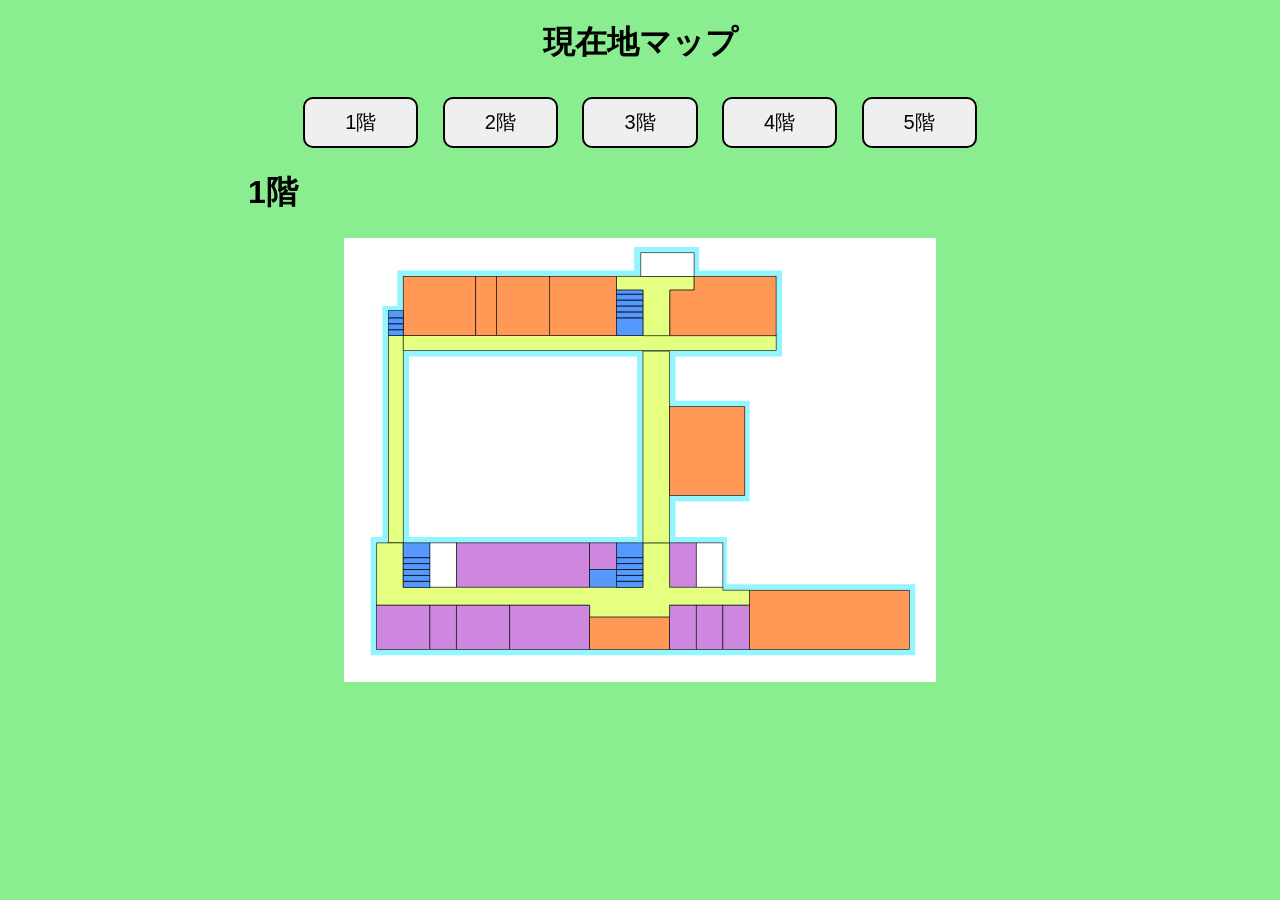
==== index.html @ 0e46e530 "Add files via upload" ====
<!DOCTYPE html>
<html lang="ja">
<head>
<meta name="viewport" content="width=device-width, initial-scale=1.0">
<script src="map.js" defer></script>
<link rel="stylesheet" href="map.css">
<meta charset="UTF-8">
<title>現在地マップ</title>
</head>
<body>
<h1>現在地マップ</h1>

<button onclick="showScreen('1F')">1階</button>
<button onclick="showScreen('2F')">2階</button>
<button onclick="showScreen('3F')">3階</button>
<button onclick="showScreen('4F')">4階</button>
<button onclick="showScreen('5F')">5階</button>

<div id="1F" class="screen active">
  <h1 class="title_floor">1階　　　<span id="room_now_1f"></span></h1>
  <object id="map_1f" data="map_1f.svg" type="image/svg+xml"></object>
</div>

<div id="2F" class="screen">
  <h1 class="title_floor">2階　　　</h1>
  <object id="map_2f" data="map_2f.svg" type="image/svg+xml"></object>
</div>

<div id="3F" class="screen">
  <h1 class="title_floor">3階　　　</h1>
  <object id="map_3f" data="map_3f.svg" type="image/svg+xml"></object>
</div>

<div id="4F" class="screen">
  <h1 class="title_floor">4階</h1>
</div>

<div id="5F" class="screen">
  <h1 class="title_floor">5階</h1>
</div>

</body>
</html>
---- map.css ----
body{
  background-color:#08dc1678;
  font-family:sans-serif;
  text-align:center;
}
.screen{
  display:none;
  padding:10px 40px;
}
.active{
  display:block;
}
object{
  background-color: white;
  width:50%;
  margin-top: 70px;
}
button{
  border:2px solid #000000;
  border-radius:10px;
  cursor:pointer;
  transition:border-color 0.2s ease;
  margin:10px;
  padding:10px 40px;
  font-size:20px;
}
button:hover{
  border-color:#ff0000;
  transform:scale(1.10);
}
button:active{
  transform:scale(1.00);
}
.current-info{
  margin-top:0;
  font-size:24px;
  font-weight:bold;
}

.title_floor{
  position: absolute;
  top:150px;
  left:200px;
  pointer-events: none;
}
#room_now_1f{
  font-size: 24px;
  font-weight: bold;
  margin-top: 20px;
}
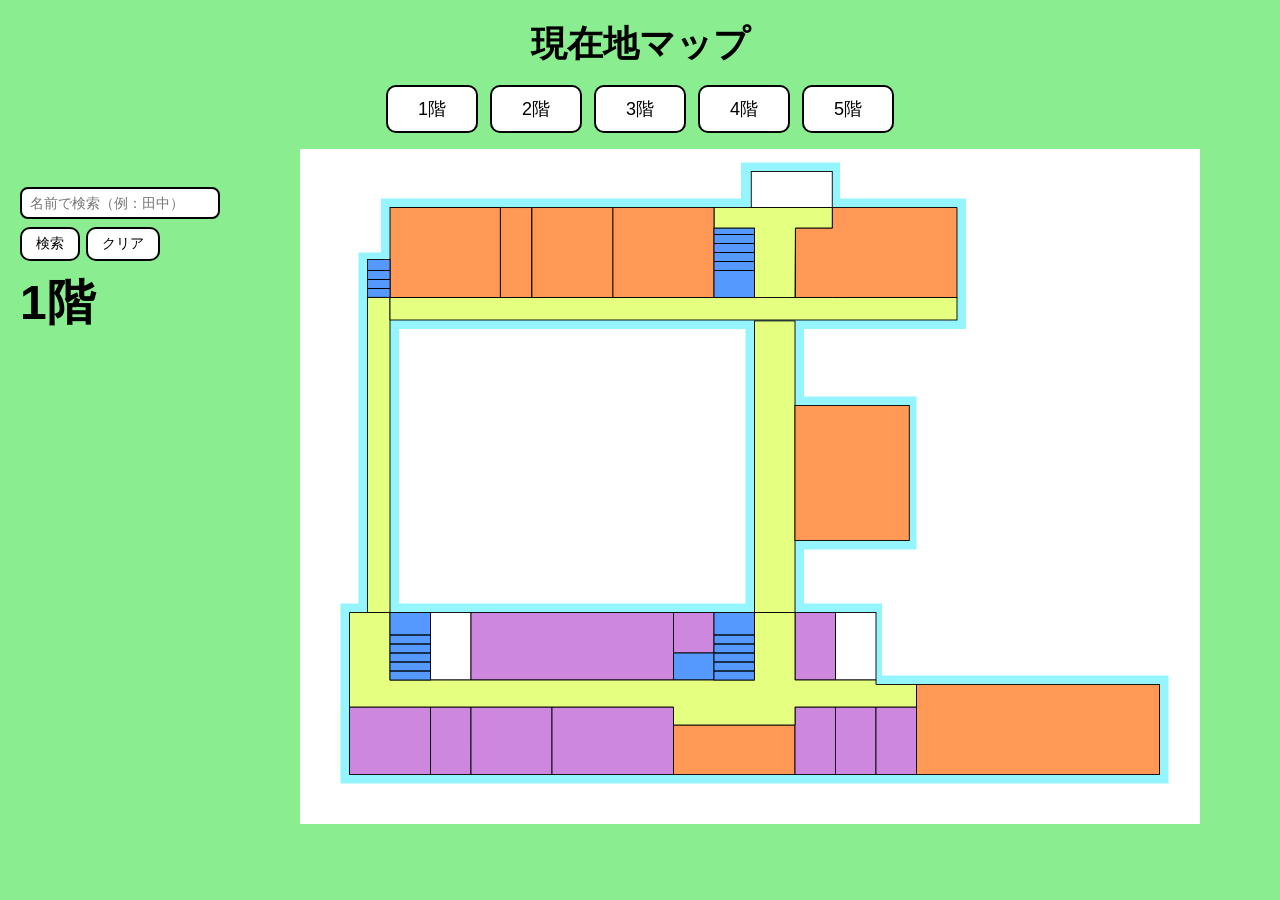
==== commit 282f73da: "4-5月の変更 サーバーから送られてきた情報の受け取り、ウェブサイト上で位置情報を表示、レイアウトの修正を行った" ====
--- a/index.html
+++ b/index.html
@@ -1,43 +1,61 @@
 <!DOCTYPE html>
 <html lang="ja">
 <head>
+<meta charset="UTF-8">
 <meta name="viewport" content="width=device-width, initial-scale=1.0">
-<script src="map.js" defer></script>
-<link rel="stylesheet" href="map.css">
-<meta charset="UTF-8">
 <title>現在地マップ</title>
+<link rel="stylesheet" href="style.css">
+<script src="script.js" defer></script>
 </head>
 <body>
-<h1>現在地マップ</h1>
 
-<button onclick="showScreen('1F')">1階</button>
-<button onclick="showScreen('2F')">2階</button>
-<button onclick="showScreen('3F')">3階</button>
-<button onclick="showScreen('4F')">4階</button>
-<button onclick="showScreen('5F')">5階</button>
+<h1 class="page-title">現在地マップ</h1>
 
-<div id="1F" class="screen active">
-  <h1 class="title_floor">1階　　　<span id="room_now_1f"></span></h1>
-  <object id="map_1f" data="map_1f.svg" type="image/svg+xml"></object>
+<div class="floor-buttons">
+  <button onclick="showScreen('1F')">1階</button>
+  <button onclick="showScreen('2F')">2階</button>
+  <button onclick="showScreen('3F')">3階</button>
+  <button onclick="showScreen('4F')">4階</button>
+  <button onclick="showScreen('5F')">5階</button>
 </div>
 
-<div id="2F" class="screen">
-  <h1 class="title_floor">2階　　　</h1>
-  <object id="map_2f" data="map_2f.svg" type="image/svg+xml"></object>
-</div>
+<div class="main-layout">
 
-<div id="3F" class="screen">
-  <h1 class="title_floor">3階　　　</h1>
-  <object id="map_3f" data="map_3f.svg" type="image/svg+xml"></object>
-</div>
+  <!-- 検索バー -->
+  <div class="side-panel">
+    <div id="search-result-msg" class="search-result-msg"></div>
+    <input type="text" id="search_input" placeholder="名前で検索（例：田中）" onkeydown="if(event.key==='Enter') doSearch()">
+    <div class="search-buttons">
+      <button onclick="doSearch()">検索</button>
+      <button onclick="clearSearch()">クリア</button>
+    </div>
+    <div id="floor-label" class="floor-label">1階</div>
+    <div id="room_panel" style="display:none; margin-top:10px;">
+      <div id="room_panel_title" style="font-weight:bold; font-size:18px; margin-bottom:6px;"></div>
+      <ul id="room_panel_list" style="list-style:none; margin:0; padding:0; font-size:15px;"></ul>
+    </div>
+  </div>
 
-<div id="4F" class="screen">
-  <h1 class="title_floor">4階</h1>
-</div>
+  <!--　SVGマップ　-->
+  <div class="map-area">
+    <div id="1F" class="screen active">
+      <object id="map_1f" data="map_1f.svg" type="image/svg+xml"></object>
+    </div>
+    <div id="2F" class="screen">
+      <object id="map_2f" data="map_2f.svg" type="image/svg+xml"></object>
+    </div>
+    <div id="3F" class="screen">
+      <object id="map_3f" data="map_3f.svg" type="image/svg+xml"></object>
+    </div>
+    <div id="4F" class="screen">
+      <object id="map_4f" data="map_4f.svg" type="image/svg+xml"></object>
+    </div>
+    <div id="5F" class="screen">
+      <object id="map_5f" data="map_5f.svg" type="image/svg+xml"></object>
+    </div>
+  </div>
 
-<div id="5F" class="screen">
-  <h1 class="title_floor">5階</h1>
 </div>
 
 </body>
-</html>+</html>
--- a/style.css
+++ b/style.css
@@ -0,0 +1,120 @@
+body {
+  background-color: #08dc1678;
+  font-family: sans-serif;
+  text-align: center;
+  margin: 0;
+  padding: 0;
+}
+
+/* ページタイトル */
+.page-title {
+  margin: 20px 0 10px;
+  font-size: 36px;
+}
+
+/* 階ボタン群 */
+.floor-buttons {
+  display: flex;
+  justify-content: center;
+  flex-wrap: wrap;
+  margin-bottom: 10px;
+}
+
+button {
+  border: 2px solid #000000;
+  border-radius: 10px;
+  cursor: pointer;
+  transition: border-color 0.2s ease, transform 0.1s ease;
+  margin: 6px;
+  padding: 10px 30px;
+  font-size: 18px;
+  background-color: white;
+}
+
+button:hover {
+  border-color: #ff0000;
+  transform: scale(1.10);
+}
+
+button:active {
+  transform: scale(1.00);
+}
+
+/* メインレイアウト */
+.main-layout {
+  display: flex;
+  flex-direction: row;
+  align-items: flex-start;
+  padding: 0 10px 20px 10px;
+}
+
+/* 検索バー */
+.side-panel {
+  width: 200px;
+  min-width: 160px;
+  flex-shrink: 0;
+  text-align: left;
+  padding: 10px;
+  display: flex;
+  flex-direction: column;
+  gap: 8px;
+}
+
+.search-result-msg {
+  font-size: 14px;
+  font-weight: bold;
+  color: #e00;
+  min-height: 20px;
+}
+
+#search_input {
+  padding: 6px 8px;
+  font-size: 14px;
+  width: 100%;
+  border: 2px solid #000;
+  border-radius: 8px;
+  box-sizing: border-box;
+}
+
+.search-buttons {
+  display: flex;
+  gap: 6px;
+}
+
+.search-buttons button {
+  padding: 6px 14px;
+  font-size: 14px;
+  margin: 0;
+}
+
+/* 階ラベル */
+.floor-label {
+  font-size: 48px;
+  font-weight: bold;
+  margin-top: 10px;
+  line-height: 1;
+}
+
+/* マップエリア */
+.map-area {
+  flex: 1;
+  min-width: 0;
+}
+
+.screen {
+  display: none;
+}
+
+.screen.active {
+  display: block;
+}
+
+/* SVGマップの比率固定 */
+.map-area object {
+  background-color: white;
+  display: block;
+  width: 100%;
+  max-width: 900px;
+  aspect-ratio: 1000 / 750;
+  margin: 0 auto;
+}
